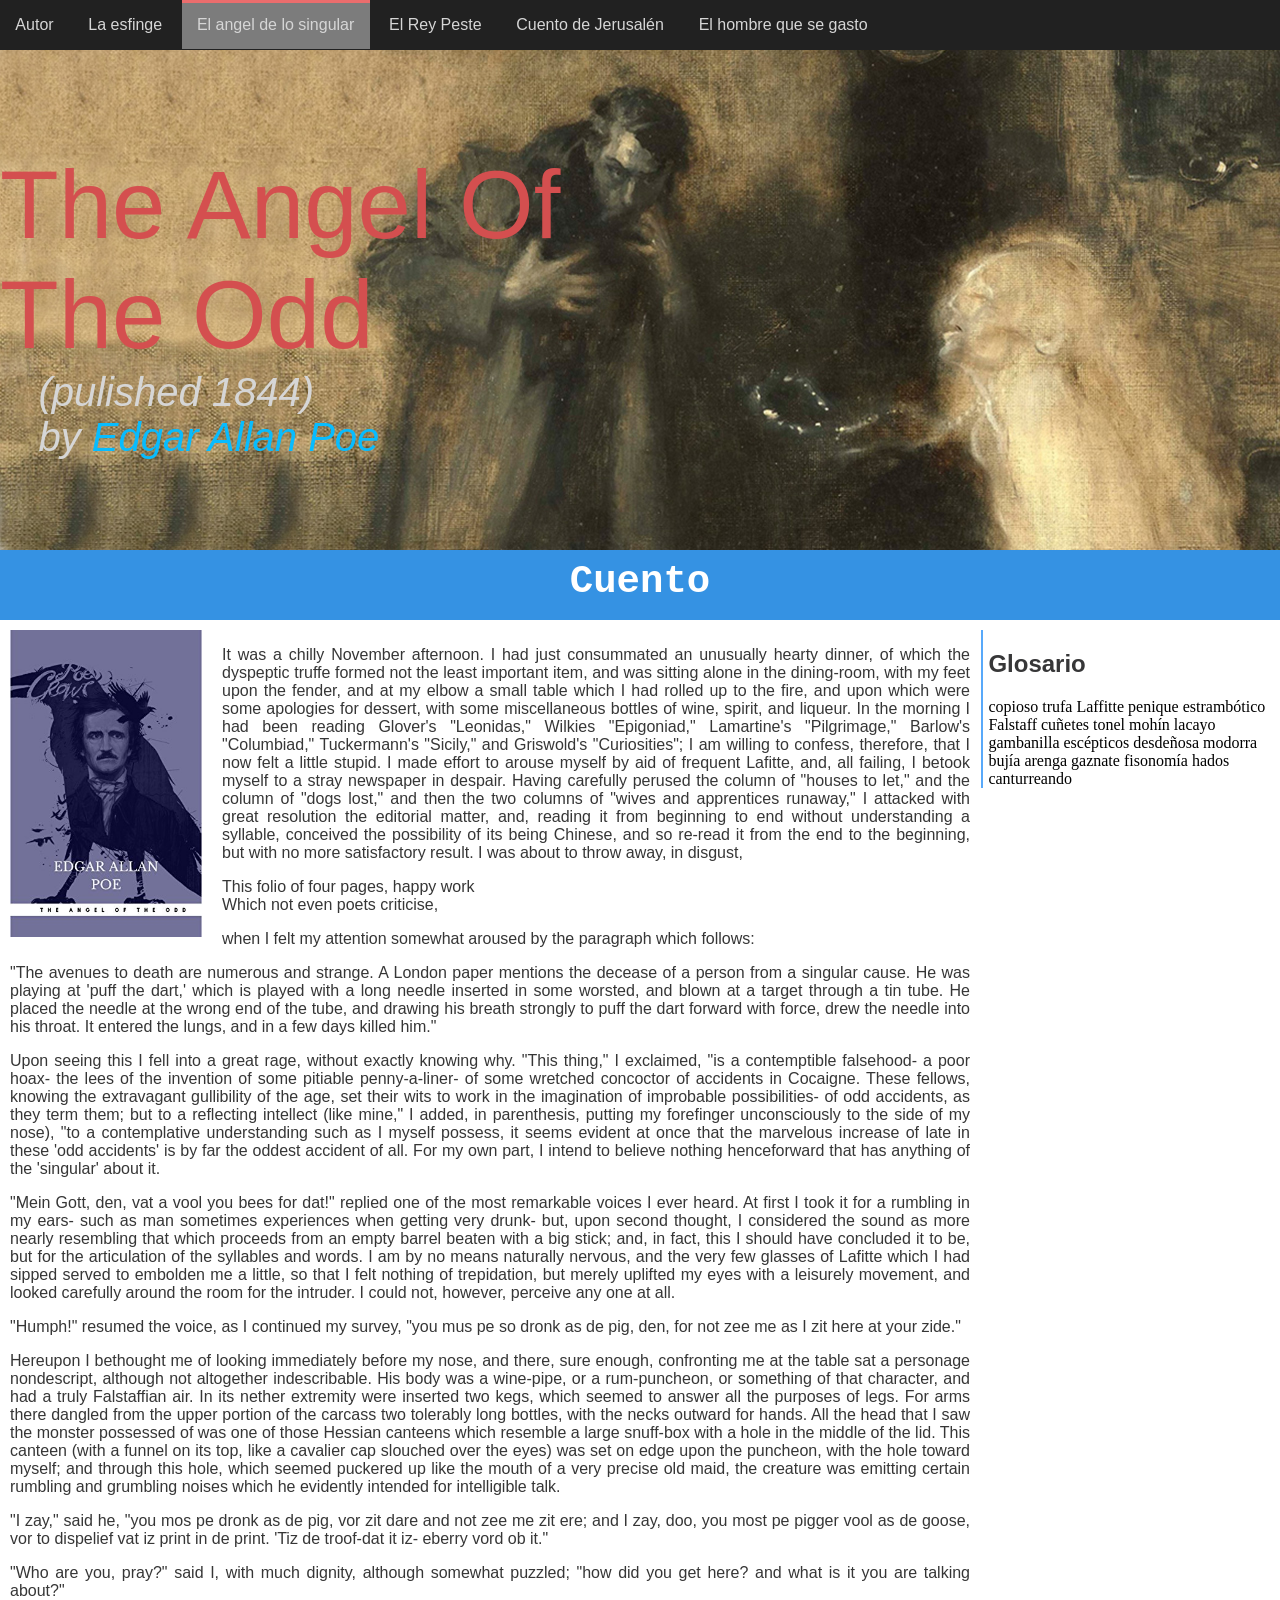
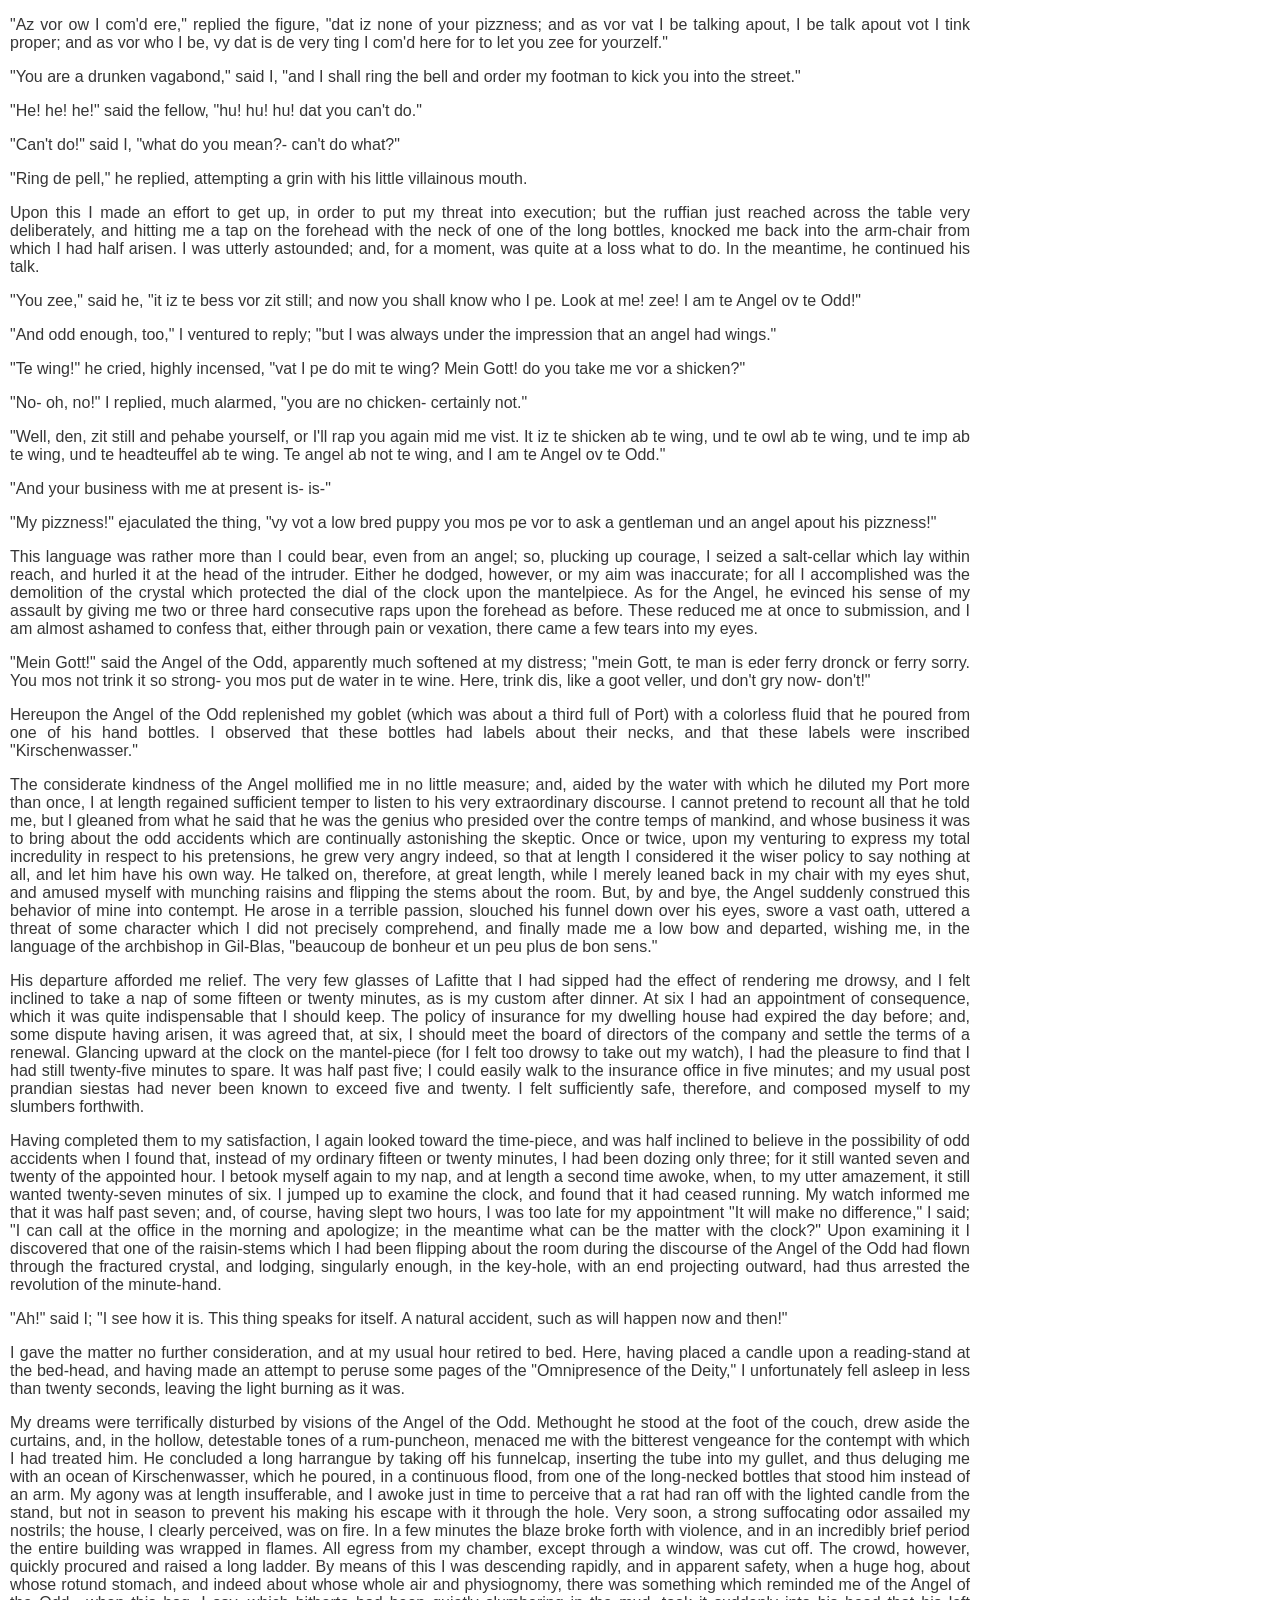
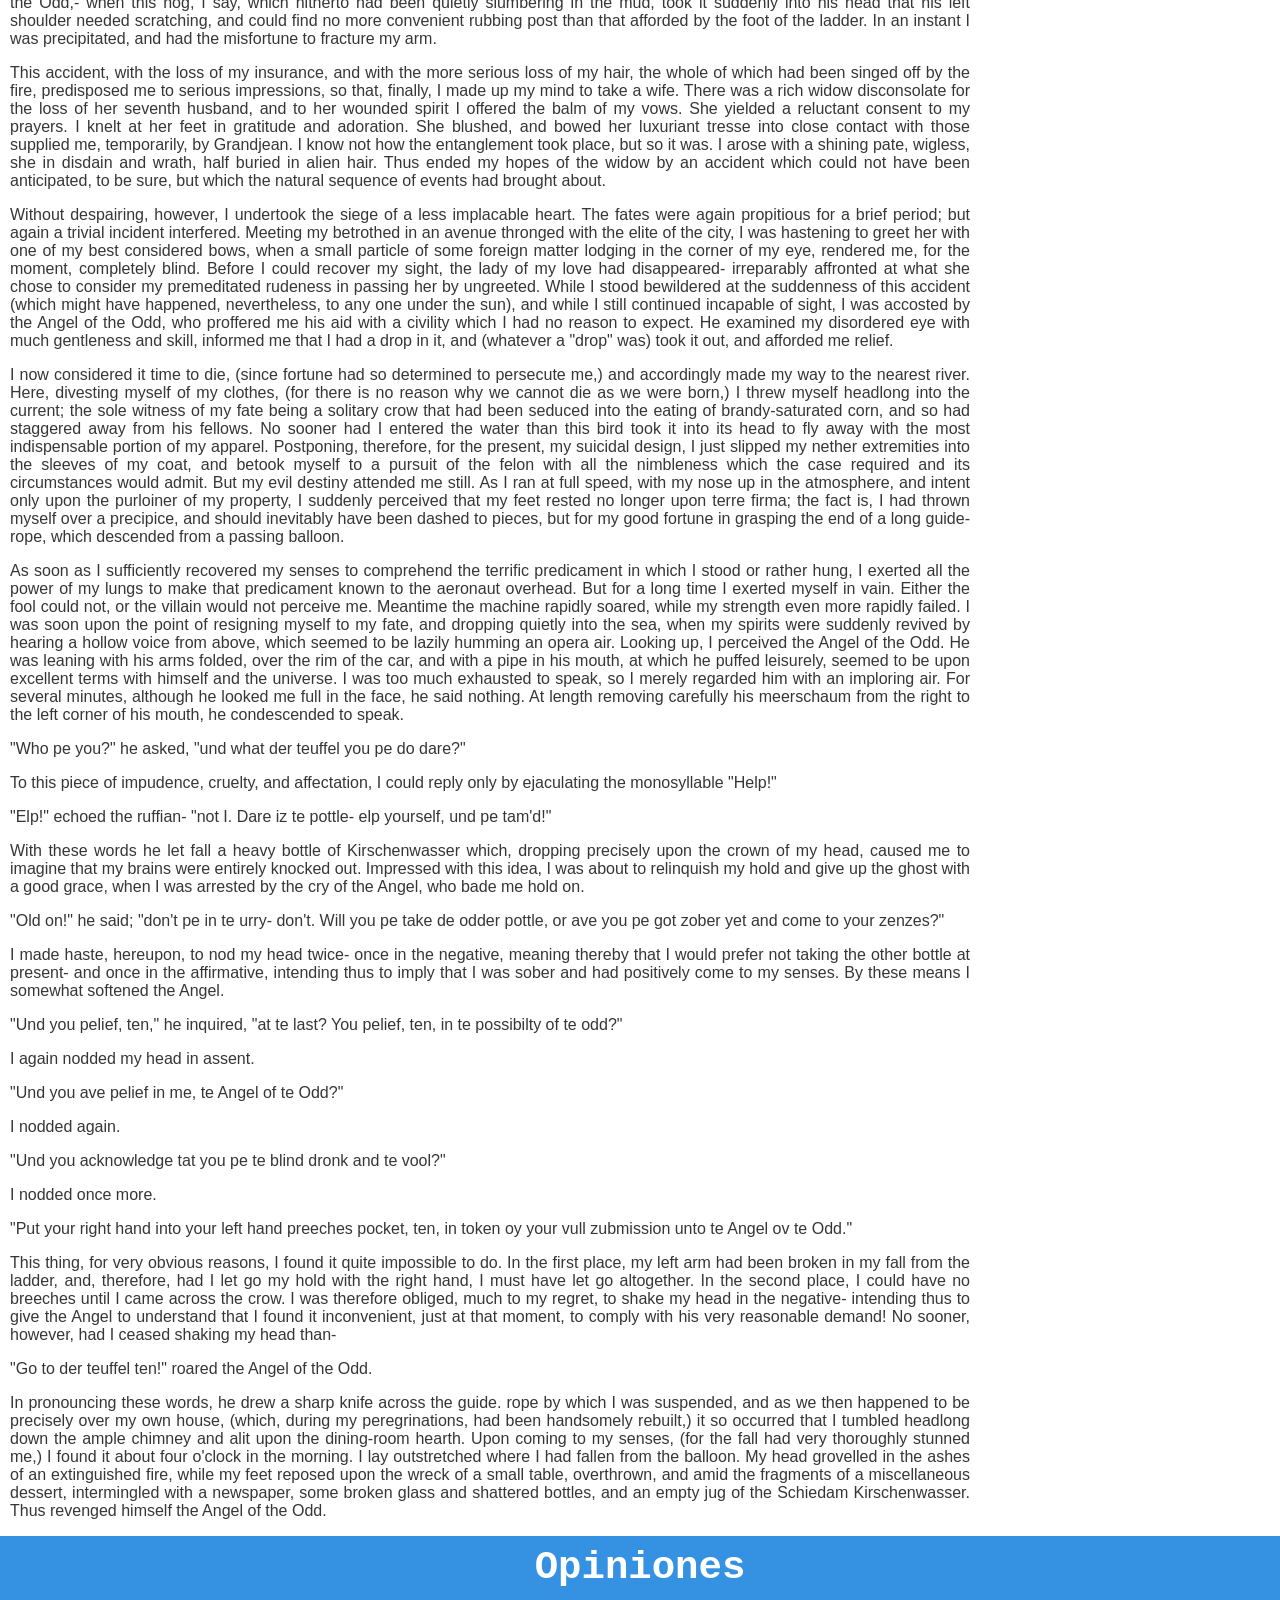
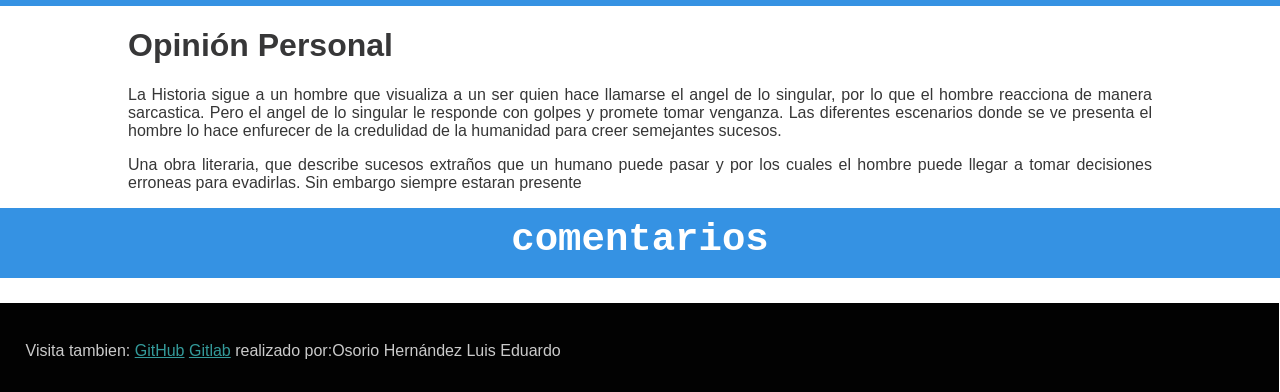
==== angel/index.html @ e615e78f "todo bien" ====
<!DOCTYPE html>
<html>
  <head>
    <!-- Cabecera del documento -->
     <meta charset="utf-8">
  <meta http-equiv="X-UA-Compatible" content="IE=edge">
    <title>Sobre el Autor</title>
      <link rel="stylesheet" href="../estilos/estilos.css">
      <link rel="stylesheet" href="../estilos/cuentos.css">
      <link rel="stylesheet" href="estilos.css">
  </head>
  <body>
      <nav>
          <a href="" >Autor</a>
          <a href="." >La esfinge</a>
          <a href="" id="selecto">El angel de lo singular</a>
          <a href="">El Rey Peste</a>
          <a href="">Cuento de Jerusalén</a>
          <a href="">El hombre que se gasto</a>
      </nav>
      <header>
      <p>The Angel Of <br>The Odd</p>
          <span>(pulished 1844)</span> <br>
          <span>by <a href="/"> Edgar Allan Poe</a></span>
      </header>
      <!--<nav>
          
      </nav>-->
      <h1 id="titulo">Cuento</h1>
      <div class="cuerpo">
      <div class="contenedor">
          <img src="../img/angel2.jpg">
          <p>
              It was a chilly November afternoon. I had just consummated an unusually hearty dinner, of which the dyspeptic truffe formed not the least important item, and was sitting alone in the dining-room, with my feet upon the fender, and at my elbow a small table which I had rolled up to the fire, and upon which were some apologies for dessert, with some miscellaneous bottles of wine, spirit, and liqueur. In the morning I had been reading Glover's "Leonidas," Wilkies "Epigoniad," Lamartine's "Pilgrimage," Barlow's "Columbiad," Tuckermann's "Sicily," and Griswold's "Curiosities"; I am willing to confess, therefore, that I now felt a little stupid. I made effort to arouse myself by aid of frequent Lafitte, and, all failing, I betook myself to a stray newspaper in despair. Having carefully perused the column of "houses to let," and the column of "dogs lost," and then the two columns of "wives and apprentices runaway," I attacked with great resolution the editorial matter, and, reading it from beginning to end without understanding a syllable, conceived the possibility of its being Chinese, and so re-read it from the end to the beginning, but with no more satisfactory result. I was about to throw away, in disgust,
          </p>
          <p>
              This folio of four pages, happy work<br>
              Which not even poets criticise,
          </p>
          <p>
              when I felt my attention somewhat aroused by the paragraph which follows:
          </p>
          <p>
              "The avenues to death are numerous and strange. A London paper mentions the decease of a person from a singular cause. He was playing at 'puff the dart,' which is played with a long needle inserted in some worsted, and blown at a target through a tin tube. He placed the needle at the wrong end of the tube, and drawing his breath strongly to puff the dart forward with force, drew the needle into his throat. It entered the lungs, and in a few days killed him."
          </p>
          <p>
              Upon seeing this I fell into a great rage, without exactly knowing why. "This thing," I exclaimed, "is a contemptible falsehood- a poor hoax- the lees of the invention of some pitiable penny-a-liner- of some wretched concoctor of accidents in Cocaigne. These fellows, knowing the extravagant gullibility of the age, set their wits to work in the imagination of improbable possibilities- of odd accidents, as they term them; but to a reflecting intellect (like mine," I added, in parenthesis, putting my forefinger unconsciously to the side of my nose), "to a contemplative understanding such as I myself possess, it seems evident at once that the marvelous increase of late in these 'odd accidents' is by far the oddest accident of all. For my own part, I intend to believe nothing henceforward that has anything of the 'singular' about it.
          </p>
          <p>
              "Mein Gott, den, vat a vool you bees for dat!" replied one of the most remarkable voices I ever heard. At first I took it for a rumbling in my ears- such as man sometimes experiences when getting very drunk- but, upon second thought, I considered the sound as more nearly resembling that which proceeds from an empty barrel beaten with a big stick; and, in fact, this I should have concluded it to be, but for the articulation of the syllables and words. I am by no means naturally nervous, and the very few glasses of Lafitte which I had sipped served to embolden me a little, so that I felt nothing of trepidation, but merely uplifted my eyes with a leisurely movement, and looked carefully around the room for the intruder. I could not, however, perceive any one at all.
          </p>
          <p>
              "Humph!" resumed the voice, as I continued my survey, "you mus pe so dronk as de pig, den, for not zee me as I zit here at your zide."
          </p>
          <p>
              Hereupon I bethought me of looking immediately before my nose, and there, sure enough, confronting me at the table sat a personage nondescript, although not altogether indescribable. His body was a wine-pipe, or a rum-puncheon, or something of that character, and had a truly Falstaffian air. In its nether extremity were inserted two kegs, which seemed to answer all the purposes of legs. For arms there dangled from the upper portion of the carcass two tolerably long bottles, with the necks outward for hands. All the head that I saw the monster possessed of was one of those Hessian canteens which resemble a large snuff-box with a hole in the middle of the lid. This canteen (with a funnel on its top, like a cavalier cap slouched over the eyes) was set on edge upon the puncheon, with the hole toward myself; and through this hole, which seemed puckered up like the mouth of a very precise old maid, the creature was emitting certain rumbling and grumbling noises which he evidently intended for intelligible talk.
          </p>
          <p>
              "I zay," said he, "you mos pe dronk as de pig, vor zit dare and not zee me zit ere; and I zay, doo, you most pe pigger vool as de goose, vor to dispelief vat iz print in de print. 'Tiz de troof-dat it iz- eberry vord ob it."
          </p>
          <p>
              "Who are you, pray?" said I, with much dignity, although somewhat puzzled; "how did you get here? and what is it you are talking about?"
          </p>
          <p>
              "Az vor ow I com'd ere," replied the figure, "dat iz none of your pizzness; and as vor vat I be talking apout, I be talk apout vot I tink proper; and as vor who I be, vy dat is de very ting I com'd here for to let you zee for yourzelf."
          </p>
          <p>
              "You are a drunken vagabond," said I, "and I shall ring the bell and order my footman to kick you into the street."
          </p>
          <p>
              "He! he! he!" said the fellow, "hu! hu! hu! dat you can't do."
          </p>
          <p>
              "Can't do!" said I, "what do you mean?- can't do what?"
          </p>
          <p>
              "Ring de pell," he replied, attempting a grin with his little villainous mouth.
          </p>
          <p>
              Upon this I made an effort to get up, in order to put my threat into execution; but the ruffian just reached across the table very deliberately, and hitting me a tap on the forehead with the neck of one of the long bottles, knocked me back into the arm-chair from which I had half arisen. I was utterly astounded; and, for a moment, was quite at a loss what to do. In the meantime, he continued his talk.
          </p>
          <p>
              "You zee," said he, "it iz te bess vor zit still; and now you shall know who I pe. Look at me! zee! I am te Angel ov te Odd!"
          </p>
          <p>
              "And odd enough, too," I ventured to reply; "but I was always under the impression that an angel had wings."
          </p>
          <p>
              "Te wing!" he cried, highly incensed, "vat I pe do mit te wing? Mein Gott! do you take me vor a shicken?"
          </p>
          <p>
              "No- oh, no!" I replied, much alarmed, "you are no chicken- certainly not."
          </p>
          <p>
              "Well, den, zit still and pehabe yourself, or I'll rap you again mid me vist. It iz te shicken ab te wing, und te owl ab te wing, und te imp ab te wing, und te headteuffel ab te wing. Te angel ab not te wing, and I am te Angel ov te Odd."
          </p>
          <p>
              "And your business with me at present is- is-"
          </p>
          <p>
              "My pizzness!" ejaculated the thing, "vy vot a low bred puppy you mos pe vor to ask a gentleman und an angel apout his pizzness!"
          </p>
          <p>
              This language was rather more than I could bear, even from an angel; so, plucking up courage, I seized a salt-cellar which lay within reach, and hurled it at the head of the intruder. Either he dodged, however, or my aim was inaccurate; for all I accomplished was the demolition of the crystal which protected the dial of the clock upon the mantelpiece. As for the Angel, he evinced his sense of my assault by giving me two or three hard consecutive raps upon the forehead as before. These reduced me at once to submission, and I am almost ashamed to confess that, either through pain or vexation, there came a few tears into my eyes.
          </p>
          <p>
              "Mein Gott!" said the Angel of the Odd, apparently much softened at my distress; "mein Gott, te man is eder ferry dronck or ferry sorry. You mos not trink it so strong- you mos put de water in te wine. Here, trink dis, like a goot veller, und don't gry now- don't!"
          </p>
          <p>
              Hereupon the Angel of the Odd replenished my goblet (which was about a third full of Port) with a colorless fluid that he poured from one of his hand bottles. I observed that these bottles had labels about their necks, and that these labels were inscribed "Kirschenwasser."
          </p>
          <p>
              The considerate kindness of the Angel mollified me in no little measure; and, aided by the water with which he diluted my Port more than once, I at length regained sufficient temper to listen to his very extraordinary discourse. I cannot pretend to recount all that he told me, but I gleaned from what he said that he was the genius who presided over the contre temps of mankind, and whose business it was to bring about the odd accidents which are continually astonishing the skeptic. Once or twice, upon my venturing to express my total incredulity in respect to his pretensions, he grew very angry indeed, so that at length I considered it the wiser policy to say nothing at all, and let him have his own way. He talked on, therefore, at great length, while I merely leaned back in my chair with my eyes shut, and amused myself with munching raisins and flipping the stems about the room. But, by and bye, the Angel suddenly construed this behavior of mine into contempt. He arose in a terrible passion, slouched his funnel down over his eyes, swore a vast oath, uttered a threat of some character which I did not precisely comprehend, and finally made me a low bow and departed, wishing me, in the language of the archbishop in Gil-Blas, "beaucoup de bonheur et un peu plus de bon sens."
          </p>
          <p>
              His departure afforded me relief. The very few glasses of Lafitte that I had sipped had the effect of rendering me drowsy, and I felt inclined to take a nap of some fifteen or twenty minutes, as is my custom after dinner. At six I had an appointment of consequence, which it was quite indispensable that I should keep. The policy of insurance for my dwelling house had expired the day before; and, some dispute having arisen, it was agreed that, at six, I should meet the board of directors of the company and settle the terms of a renewal. Glancing upward at the clock on the mantel-piece (for I felt too drowsy to take out my watch), I had the pleasure to find that I had still twenty-five minutes to spare. It was half past five; I could easily walk to the insurance office in five minutes; and my usual post prandian siestas had never been known to exceed five and twenty. I felt sufficiently safe, therefore, and composed myself to my slumbers forthwith.
          </p>
          <p>
              Having completed them to my satisfaction, I again looked toward the time-piece, and was half inclined to believe in the possibility of odd accidents when I found that, instead of my ordinary fifteen or twenty minutes, I had been dozing only three; for it still wanted seven and twenty of the appointed hour. I betook myself again to my nap, and at length a second time awoke, when, to my utter amazement, it still wanted twenty-seven minutes of six. I jumped up to examine the clock, and found that it had ceased running. My watch informed me that it was half past seven; and, of course, having slept two hours, I was too late for my appointment "It will make no difference," I said; "I can call at the office in the morning and apologize; in the meantime what can be the matter with the clock?" Upon examining it I discovered that one of the raisin-stems which I had been flipping about the room during the discourse of the Angel of the Odd had flown through the fractured crystal, and lodging, singularly enough, in the key-hole, with an end projecting outward, had thus arrested the revolution of the minute-hand.
          </p>
          <p>
              "Ah!" said I; "I see how it is. This thing speaks for itself. A natural accident, such as will happen now and then!"
          </p>
          <p>
              I gave the matter no further consideration, and at my usual hour retired to bed. Here, having placed a candle upon a reading-stand at the bed-head, and having made an attempt to peruse some pages of the "Omnipresence of the Deity," I unfortunately fell asleep in less than twenty seconds, leaving the light burning as it was.
          </p>
          <p>
              My dreams were terrifically disturbed by visions of the Angel of the Odd. Methought he stood at the foot of the couch, drew aside the curtains, and, in the hollow, detestable tones of a rum-puncheon, menaced me with the bitterest vengeance for the contempt with which I had treated him. He concluded a long harrangue by taking off his funnelcap, inserting the tube into my gullet, and thus deluging me with an ocean of Kirschenwasser, which he poured, in a continuous flood, from one of the long-necked bottles that stood him instead of an arm. My agony was at length insufferable, and I awoke just in time to perceive that a rat had ran off with the lighted candle from the stand, but not in season to prevent his making his escape with it through the hole. Very soon, a strong suffocating odor assailed my nostrils; the house, I clearly perceived, was on fire. In a few minutes the blaze broke forth with violence, and in an incredibly brief period the entire building was wrapped in flames. All egress from my chamber, except through a window, was cut off. The crowd, however, quickly procured and raised a long ladder. By means of this I was descending rapidly, and in apparent safety, when a huge hog, about whose rotund stomach, and indeed about whose whole air and physiognomy, there was something which reminded me of the Angel of the Odd,- when this hog, I say, which hitherto had been quietly slumbering in the mud, took it suddenly into his head that his left shoulder needed scratching, and could find no more convenient rubbing post than that afforded by the foot of the ladder. In an instant I was precipitated, and had the misfortune to fracture my arm.
          </p>
          <p>
              This accident, with the loss of my insurance, and with the more serious loss of my hair, the whole of which had been singed off by the fire, predisposed me to serious impressions, so that, finally, I made up my mind to take a wife. There was a rich widow disconsolate for the loss of her seventh husband, and to her wounded spirit I offered the balm of my vows. She yielded a reluctant consent to my prayers. I knelt at her feet in gratitude and adoration. She blushed, and bowed her luxuriant tresse into close contact with those supplied me, temporarily, by Grandjean. I know not how the entanglement took place, but so it was. I arose with a shining pate, wigless, she in disdain and wrath, half buried in alien hair. Thus ended my hopes of the widow by an accident which could not have been anticipated, to be sure, but which the natural sequence of events had brought about.
          </p>
          <p>
              Without despairing, however, I undertook the siege of a less implacable heart. The fates were again propitious for a brief period; but again a trivial incident interfered. Meeting my betrothed in an avenue thronged with the elite of the city, I was hastening to greet her with one of my best considered bows, when a small particle of some foreign matter lodging in the corner of my eye, rendered me, for the moment, completely blind. Before I could recover my sight, the lady of my love had disappeared- irreparably affronted at what she chose to consider my premeditated rudeness in passing her by ungreeted. While I stood bewildered at the suddenness of this accident (which might have happened, nevertheless, to any one under the sun), and while I still continued incapable of sight, I was accosted by the Angel of the Odd, who proffered me his aid with a civility which I had no reason to expect. He examined my disordered eye with much gentleness and skill, informed me that I had a drop in it, and (whatever a "drop" was) took it out, and afforded me relief.
          </p>
          <p>
              I now considered it time to die, (since fortune had so determined to persecute me,) and accordingly made my way to the nearest river. Here, divesting myself of my clothes, (for there is no reason why we cannot die as we were born,) I threw myself headlong into the current; the sole witness of my fate being a solitary crow that had been seduced into the eating of brandy-saturated corn, and so had staggered away from his fellows. No sooner had I entered the water than this bird took it into its head to fly away with the most indispensable portion of my apparel. Postponing, therefore, for the present, my suicidal design, I just slipped my nether extremities into the sleeves of my coat, and betook myself to a pursuit of the felon with all the nimbleness which the case required and its circumstances would admit. But my evil destiny attended me still. As I ran at full speed, with my nose up in the atmosphere, and intent only upon the purloiner of my property, I suddenly perceived that my feet rested no longer upon terre firma; the fact is, I had thrown myself over a precipice, and should inevitably have been dashed to pieces, but for my good fortune in grasping the end of a long guide-rope, which descended from a passing balloon.
          </p>
          <p>
              As soon as I sufficiently recovered my senses to comprehend the terrific predicament in which I stood or rather hung, I exerted all the power of my lungs to make that predicament known to the aeronaut overhead. But for a long time I exerted myself in vain. Either the fool could not, or the villain would not perceive me. Meantime the machine rapidly soared, while my strength even more rapidly failed. I was soon upon the point of resigning myself to my fate, and dropping quietly into the sea, when my spirits were suddenly revived by hearing a hollow voice from above, which seemed to be lazily humming an opera air. Looking up, I perceived the Angel of the Odd. He was leaning with his arms folded, over the rim of the car, and with a pipe in his mouth, at which he puffed leisurely, seemed to be upon excellent terms with himself and the universe. I was too much exhausted to speak, so I merely regarded him with an imploring air. For several minutes, although he looked me full in the face, he said nothing. At length removing carefully his meerschaum from the right to the left corner of his mouth, he condescended to speak.
          </p>
          <p>
              "Who pe you?" he asked, "und what der teuffel you pe do dare?"
          </p>
          <p>
              To this piece of impudence, cruelty, and affectation, I could reply only by ejaculating the monosyllable "Help!"
          </p>
          <p>
              "Elp!" echoed the ruffian- "not I. Dare iz te pottle- elp yourself, und pe tam'd!"
          </p>
          <p>
              With these words he let fall a heavy bottle of Kirschenwasser which, dropping precisely upon the crown of my head, caused me to imagine that my brains were entirely knocked out. Impressed with this idea, I was about to relinquish my hold and give up the ghost with a good grace, when I was arrested by the cry of the Angel, who bade me hold on.
          </p>
          <p>
              "Old on!" he said; "don't pe in te urry- don't. Will you pe take de odder pottle, or ave you pe got zober yet and come to your zenzes?"
          </p>
          <p>
              I made haste, hereupon, to nod my head twice- once in the negative, meaning thereby that I would prefer not taking the other bottle at present- and once in the affirmative, intending thus to imply that I was sober and had positively come to my senses. By these means I somewhat softened the Angel.
          </p>
          <p>
              "Und you pelief, ten," he inquired, "at te last? You pelief, ten, in te possibilty of te odd?"
          </p>
          <p>I again nodded my head in assent.</p>
          <p>"Und you ave pelief in me, te Angel of te Odd?"</p>
          <p>I nodded again.</p>
          <p>
              "Und you acknowledge tat you pe te blind dronk and te vool?"
          </p>
          <p>I nodded once more.</p>
          <p>"Put your right hand into your left hand preeches pocket, ten, in token oy your vull zubmission unto te Angel ov te Odd."</p>
          <p>
              This thing, for very obvious reasons, I found it quite impossible to do. In the first place, my left arm had been broken in my fall from the ladder, and, therefore, had I let go my hold with the right hand, I must have let go altogether. In the second place, I could have no breeches until I came across the crow. I was therefore obliged, much to my regret, to shake my head in the negative- intending thus to give the Angel to understand that I found it inconvenient, just at that moment, to comply with his very reasonable demand! No sooner, however, had I ceased shaking my head than-
          </p>
          <p>
            "Go to der teuffel ten!" roared the Angel of the Odd.
          </p>
          <p>
              In pronouncing these words, he drew a sharp knife across the guide. rope by which I was suspended, and as we then happened to be precisely over my own house, (which, during my peregrinations, had been handsomely rebuilt,) it so occurred that I tumbled headlong down the ample chimney and alit upon the dining-room hearth. Upon coming to my senses, (for the fall had very thoroughly stunned me,) I found it about four o'clock in the morning. I lay outstretched where I had fallen from the balloon. My head grovelled in the ashes of an extinguished fire, while my feet reposed upon the wreck of a small table, overthrown, and amid the fragments of a miscellaneous dessert, intermingled with a newspaper, some broken glass and shattered bottles, and an empty jug of the Schiedam Kirschenwasser. Thus revenged himself the Angel of the Odd.
          </p>
      </div>
      <article> 
          <h1>Glosario</h1>
          copioso
          trufa 
          Laffitte
           penique
          estrambótico 
          Falstaff
          cuñetes 
          tonel
          mohín 
          lacayo
          gambanilla
          escépticos
          desdeñosa
          modorra
          bujía
          arenga
          gaznate
          fisonomía
          hados
          canturreando 
 
      </article>      
      </div>
      <h1 id="titulo">Opiniones</h1>
      <div class="opiniones">
        <h1>Opinión Personal</h1>
        <p>La Historia sigue a un hombre que visualiza a un ser quien hace llamarse el angel de lo singular, por lo que el hombre reacciona de manera sarcastica. Pero el angel de lo singular le responde con golpes y promete tomar venganza. Las diferentes escenarios donde se ve presenta el hombre lo hace enfurecer de la credulidad de la humanidad para creer semejantes sucesos. </p>
          <p>Una obra literaria, que describe sucesos extraños que un humano puede pasar y por los cuales el hombre puede llegar a tomar decisiones erroneas para evadirlas. Sin embargo siempre estaran presente</p>
      </div>
      
      <h1 id="titulo">comentarios</h1>
      <div id="disqus_thread"></div>

      
  <!--<div class="cuento uno">
          <div class="nombre">
              <p> La Esfinge</p>
          </div>
          <div class="informacion">
              <img src="esfinge.jpg">
          <p>presentacion ikskks kjsjkd kjskdjk</p>
          </div>
          <div class="direccion">
              <a href="#"> ver más</a>
          </div>
          
      </div>
       <div class="cuento">
          <div class="nombre">
              <p>El angel de lo singular</p>
          </div>
          <div class="informacion">
              <img src="esfinge.jpg">
          <p>presentacion ikskks kjsjkd kjskdjk</p>
          </div>
          <div class="direccion">
              <a href="google.com.mx"> ver más</a>
          </div>
          
      </div>
       <div class="cuento">
          <div class="nombre">
              <p> La Esfinge</p>
          </div>
          <div class="informacion">
              <img src="esfinge.jpg">
          <p>presentacion ikskks kjsjkd kjskdjk</p>
          </div>
          <div class="direccion">
              <a href="#"> ver más</a>
          </div>
          
      </div>
      <div class="cuento">
          <div class="nombre">
              <p> La Esfinge</p>
          </div>
          <div class="informacion">
              <img src="esfinge.jpg">
          <p>presentacion ikskks kjsjkd kjskdjk</p>
          </div>
          <div class="direccion">
              <a href="#"> ver más</a>
          </div>
          
      </div>
      <div class="cuento">
          <div class="nombre">
              <p> La Esfinge</p>
          </div>
          <div class="informacion">
              <img src="esfinge.jpg">
          <p>presentacion ikskks kjsjkd kjskdjk</p>
          </div>
          <div class="direccion">
              <a href="#"> ver más</a>
          </div>
          
      </div>
      
      <div class="autor">
          <p>Sobre el Autor</p>
      </div>
-->
      <footer>
       <p>Visita tambien: <a href="#">GitHub</a> <a href="#">Gitlab</a>     realizado por:Osorio Hernández Luis Eduardo</p>
      </footer>
      <script>

/**
*  RECOMMENDED CONFIGURATION VARIABLES: EDIT AND UNCOMMENT THE SECTION BELOW TO INSERT DYNAMIC VALUES FROM YOUR PLATFORM OR CMS.
*  LEARN WHY DEFINING THESE VARIABLES IS IMPORTANT: https://disqus.com/admin/universalcode/#configuration-variables*/
/*
var disqus_config = function () {
this.page.url = PAGE_URL;  // Replace PAGE_URL with your page's canonical URL variable
this.page.identifier = PAGE_IDENTIFIER; // Replace PAGE_IDENTIFIER with your page's unique identifier variable
};
*/
(function() { // DON'T EDIT BELOW THIS LINE
var d = document, s = d.createElement('script');
s.src = 'https://osoriohernandezluiseduardo-github-io.disqus.com/embed.js';
s.setAttribute('data-timestamp', +new Date());
(d.head || d.body).appendChild(s);
})();
</script>
<noscript>Please enable JavaScript to view the <a href="https://disqus.com/?ref_noscript">comments powered by Disqus.</a></noscript>
 </body>
</html>
---- estilos/estilos.css ----
body{
    margin: 0 0 0 0;
}
nav{
    background-color:#212121;
    width: 100%;
    height: 50px;
    top: 0;
    position:fixed;
    
}
nav>a{
    text-decoration: none;
    color: #d6d6d6;
    font-family: sans-serif;
    font-size: 12pt;
    height: 69%;
    padding-right: 1.2%;
    padding-left: 1.2%;
    padding-top: 1.2%;
    display: inline-block;
    
    margin-left: 0;
    margin-right: 0;

}
nav>a:hover{
  transition:all .1s ease;
    padding-top: 1%;
    height: 67%;
    border-top:3px solid #eb6d6d;
    background-color:#7c7c7c;
}
#selecto{
     padding-top: 1%;
    height: 67%;
    border-top:3px solid #eb6d6d;
    background-color: #7c7c7c;
}
/*a{
    text-decoration: none;
    color: #463c3c;
    font-family:sans-serif;
    font-size: 16pt;
    background-color: #e6e4e4;
    display: inline-block;
    width: 17%;
    height: 30px;
}*/
.contenedor>img{
    width: 20%;
   margin-left: 35%;
   overflow: auto;
    display: block;
}
.contenedor>em{ 
    margin-left: 37%;
}
header{
    width: 100%;
    height: 300px;
    background-color: #0a0f0d;
    background-image: url( ../img/bac5.jpg);
    background-attachment: fixed;
    padding-top: 200px;
    margin-top:50px;
}
header>p{
    color: #d44f4f;
    margin: 0 0 0 0;
    font-size: 3em;
    font-family: sans-serif; 
}
header>span>a{
    color: #07bcff;
    text-decoration: none;
}
header>span>a:hover{
    text-decoration: underline;
}
#titulo{
    text-align: center;
    font-family: monospace;
    font-size: 3em;
    margin: 0 0 10px 0;
    color: #96938d;
    background-color: #3592e3;
    color: white;
    height: 60px;
    padding-top: 10px;
}
header>span{
    color: #fffefe;
    font-size: 30pt;
    font-family:sans-serif;
    font-style: italic;
}
.cuento{
    background-color: #eae6e6;
    width: 19.4%;
    height: 280px;
    display:inline-block;
    
}
.informacion>p{
    display: inline-block;
    margin: 0 0 0 0;
    width: 65%;
    text-align: center;
    margin: 30px 5px 0 5px;
    font-family:sans-serif;
    font-size: 18px;
    color: #554e50;
}

.nombre>p{
    margin: 0 0 0 0;
    text-align: center;
    font-family: sans-serif;
    color: #e57373;
    font-size: 15pt;
    font-weight: helvetica;
    padding-top: 10px;
}
.informacion>img{
    width: 30%;
    float: left;
    display: inline-block;
}
.nombre{
    width: 100%;
    height: 15%;
    background-color: rgba(0, 0, 0, 0.76);   
}
/*.direccion{
    width: 100%;
    height: 20%;
    margin-top: 40px;
    display: inline-block;
    text-align: center;
}
.direccion > a{
   display: inline-block;
    margin: 20px 0 0 px;
    text-decoration: none;
    background-color: #2583e0;
    color: white;
    padding: 10px 20px;
    font-family: sans-serif;
}*/

.autor{
    margin-top: 40px;
    width: 100%;
    height: 500px;
    background-image: url(bac2.jpg);
    background-attachment: fixed;
}
.autor>p{
    margin: 0 0 0 0;
    padding-top: 30px;
    text-align: center;
    font-family: sans-serif;
    font-size: 30pt;
    font-weight:inherit;
    background-color: rgba(24, 25, 26, 0.76);
    color: white;
}
footer{
    width: 97.9%;
    height: 50px;
    background-color: #020202;
    margin-top: 60px;
    padding-top: 3%;
    margin-top: 2%;
    padding-left: 2%;
}
footer>p{
    margin: 0 0 0 0;
    color: #cbcbcb;

    
}
footer>p>a{
    color: #349a9a;
}

.cuerpo{
    overflow: auto;
}
p{
    text-align: justify;
    font-family: helvetica;
    font-size: 12pt;
    color: #363636;
}
article{
    float: left;
    width: 15%;
    height: 700px;
}
ul{
    padding-left: 15px;
}
li{
  list-style: none;
  font-family: helvetica;
  font-size: 12pt;
    margin-top: 5px;
}
li>a{
    text-decoration: none;
}
.contenedor{    
    width: 80%;
    padding-left: 2%;
    padding-right: 2%;
    float: right;
}
h1,h2,h3{
    font-family: helvetica;
    color: #373738;
}
blockquote{
    font-style: italic;
    font-family: helvetica;
    text-align: right;
}
---- estilos/cuentos.css ----
header{
    background-image: url(../img/esfinge.jpg);
    background-attachment: fixed;
}
header>p{
    font-size: 6em;
}
header>span{
    margin-left: 3%;
    color: #d6d6d6;
}

article{
    float: right;
    width: 22%;
    border-left: 2px solid #58a9fa;
    padding:0 10px 0 5px;
    height: auto;
}
.contenedor{
    float: left;
    width: 75%;
    padding:0 10px 0 10px;
    padding-right: 0;
}
#primer::first-letter {
    font-size: 40pt;
}
.contenedor>img{
    margin-left: 0;
    float: left;
    margin-right: 20px;
}
.opiniones{
    width: 80%;
    height: auto;
    padding: 0 10% 0 10%;
}
---- angel/estilos.css ----
header{
    padding-top: 100px;
    height: 400px;
    background-image: url(../img/angel.jpg);
}
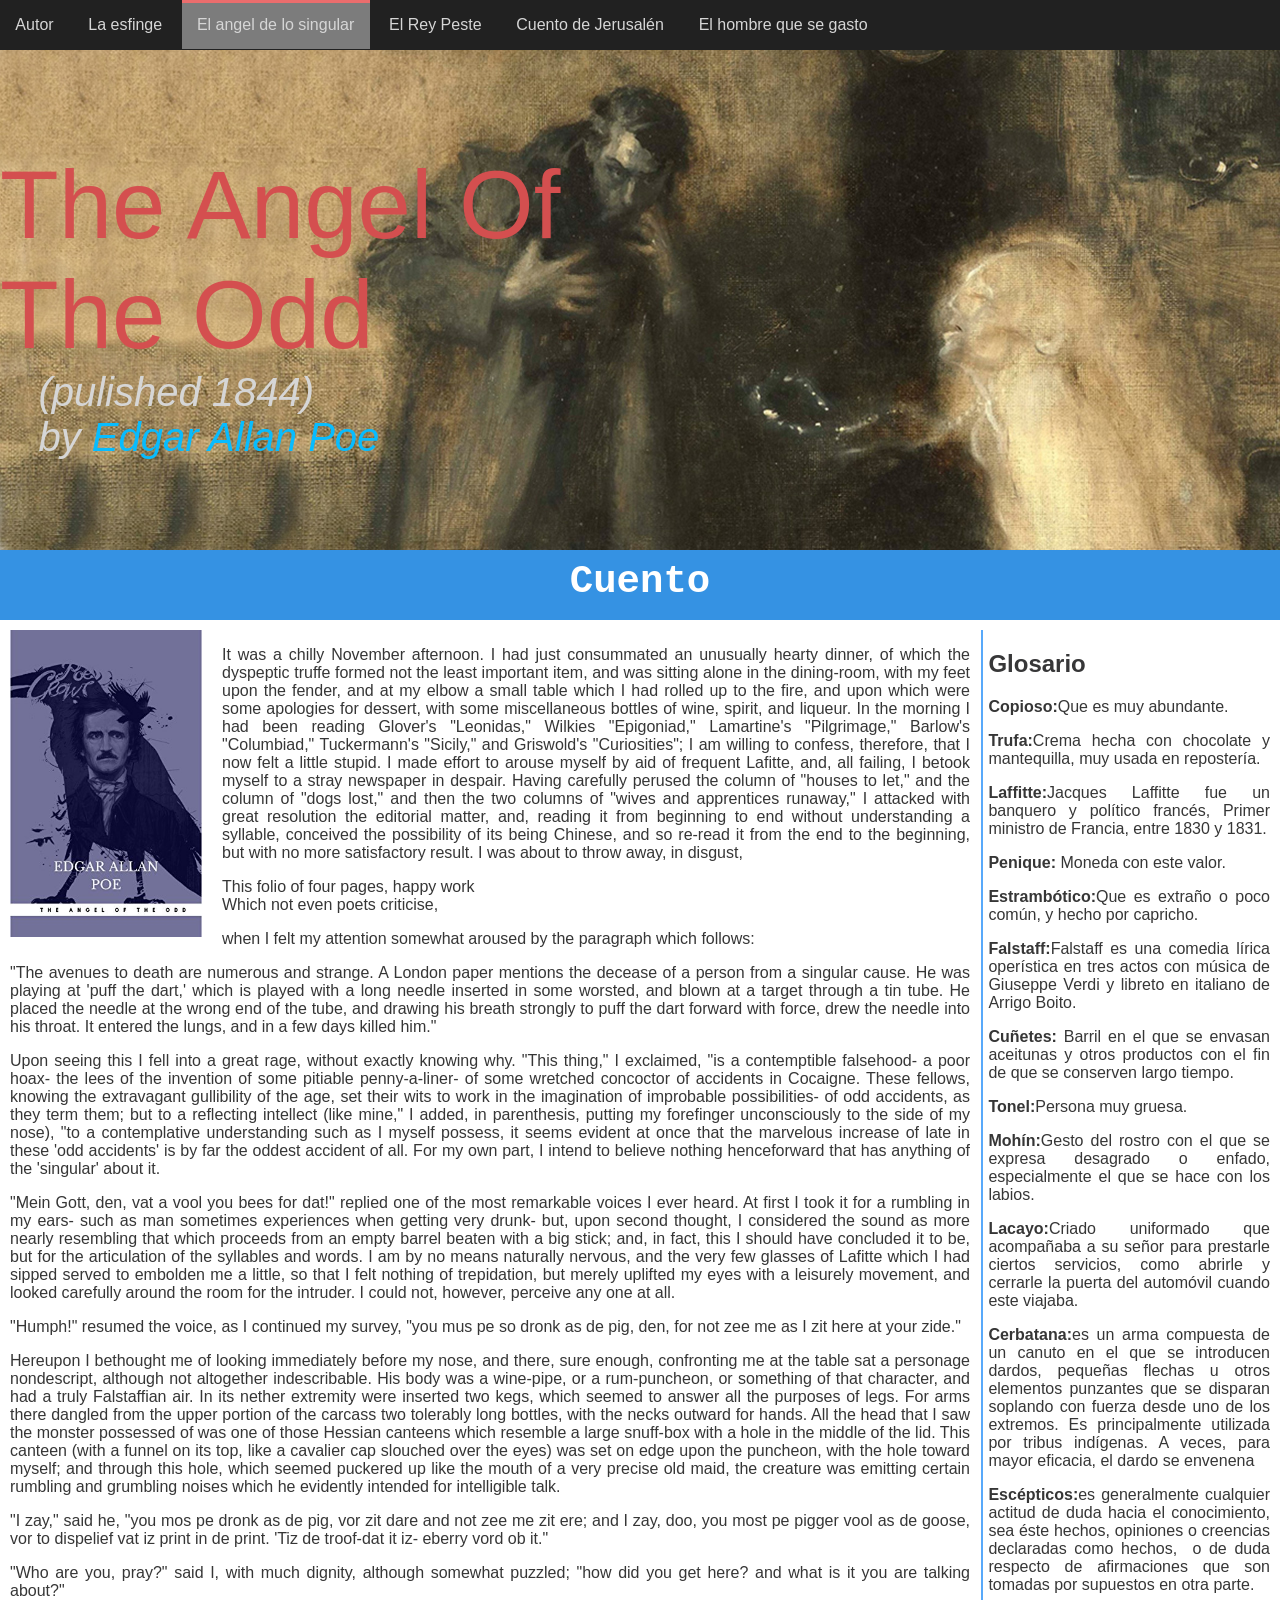
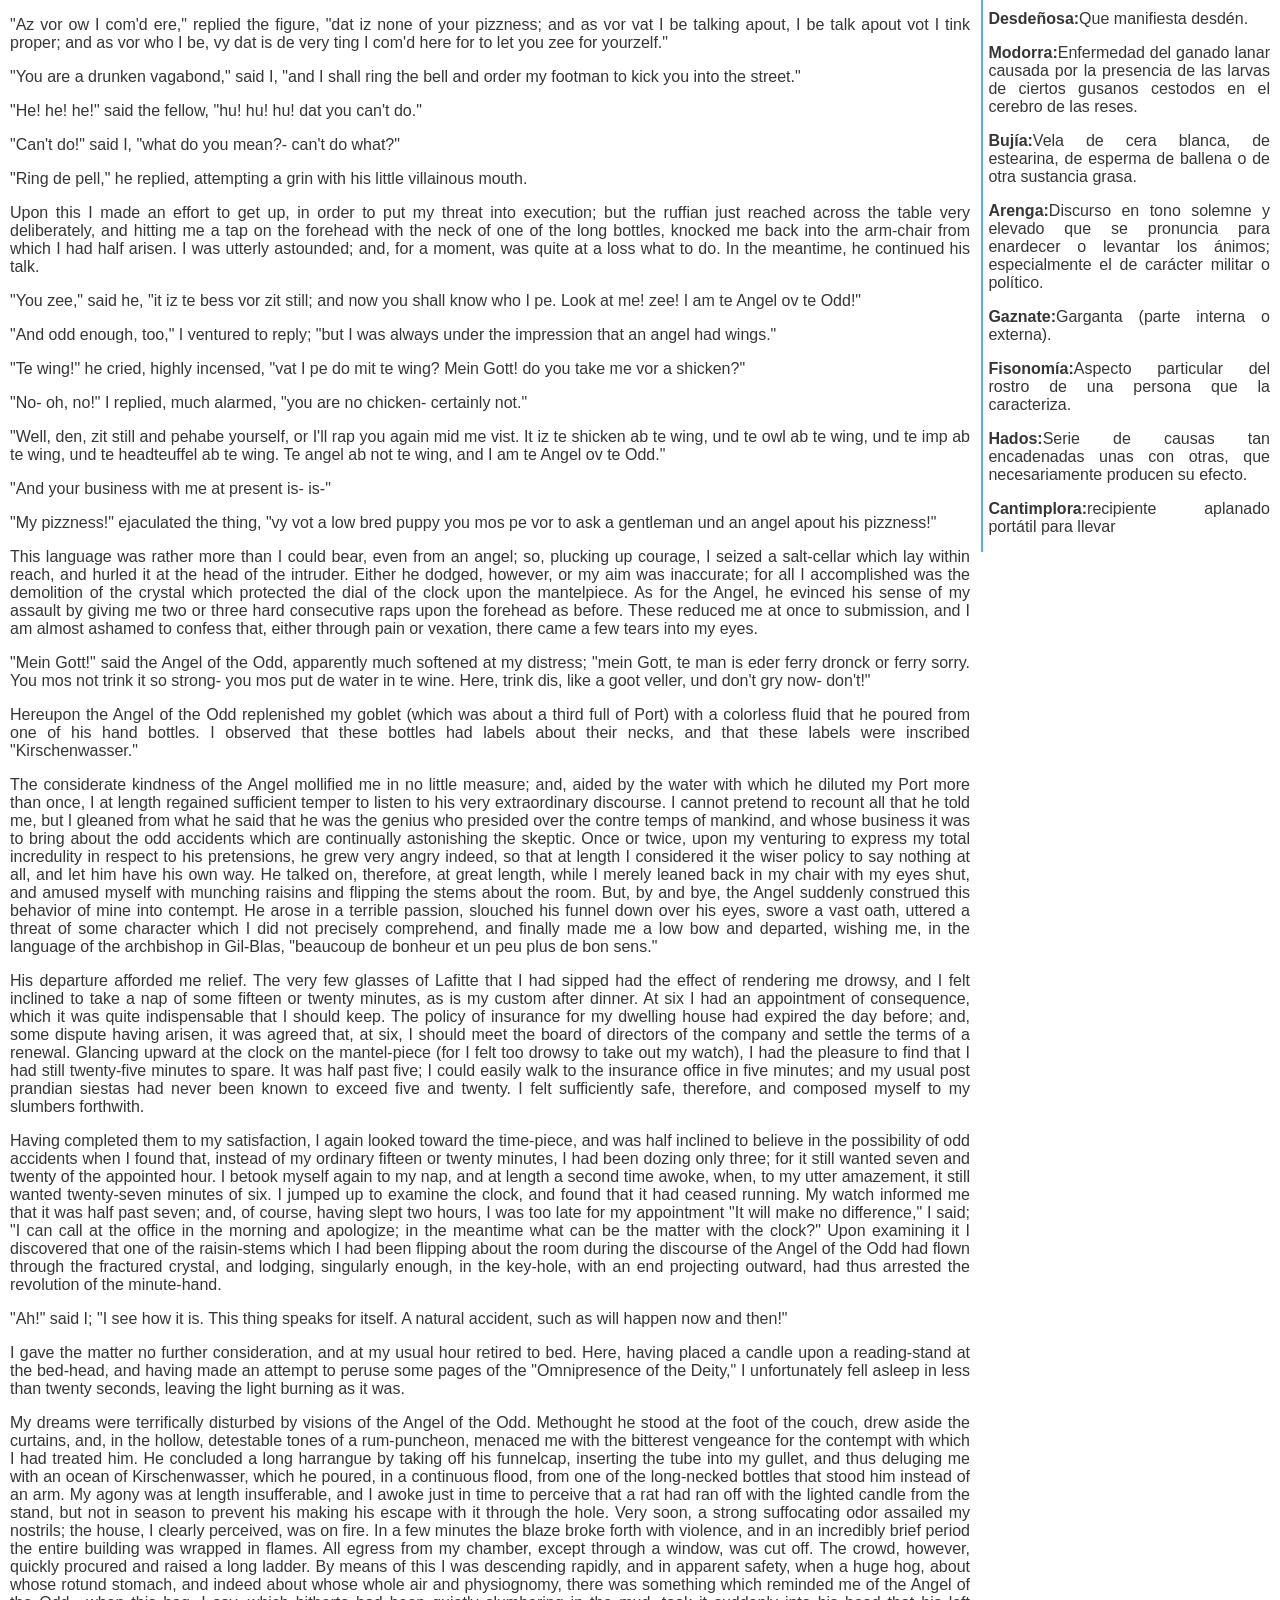
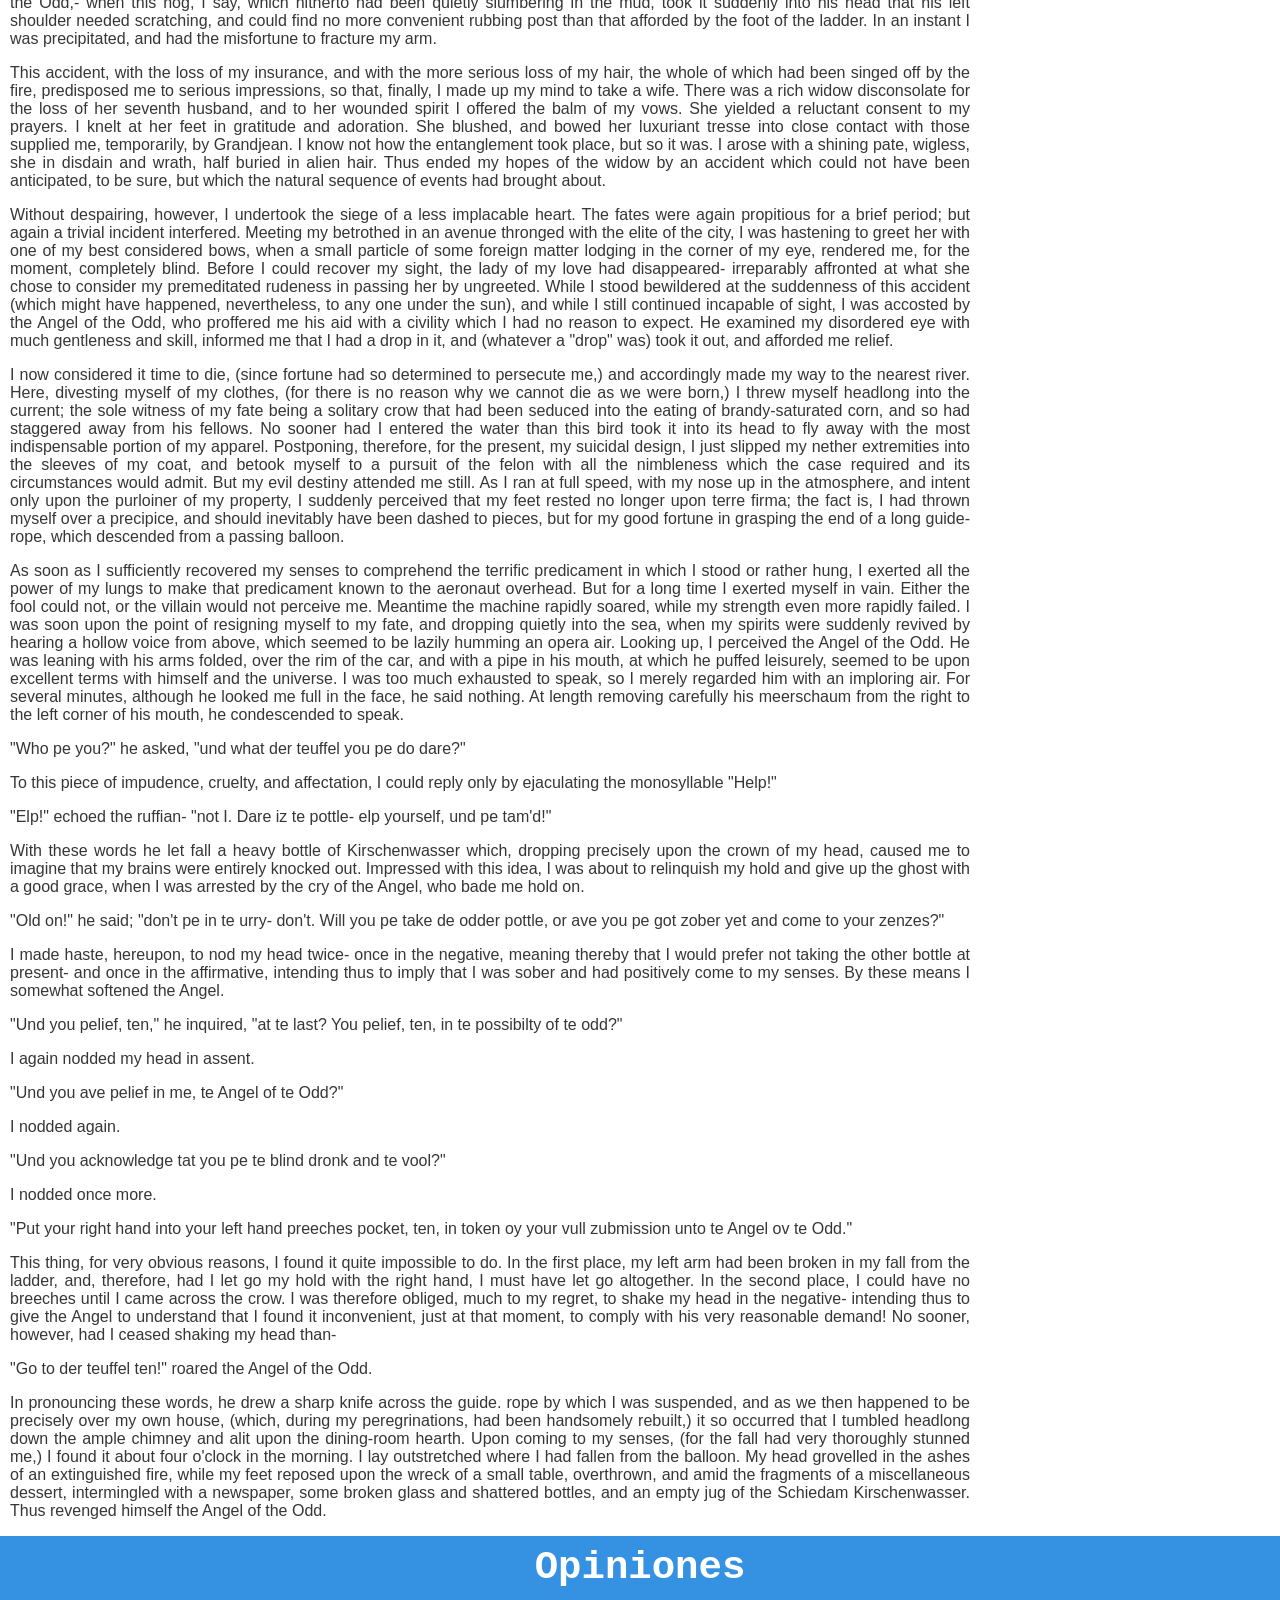
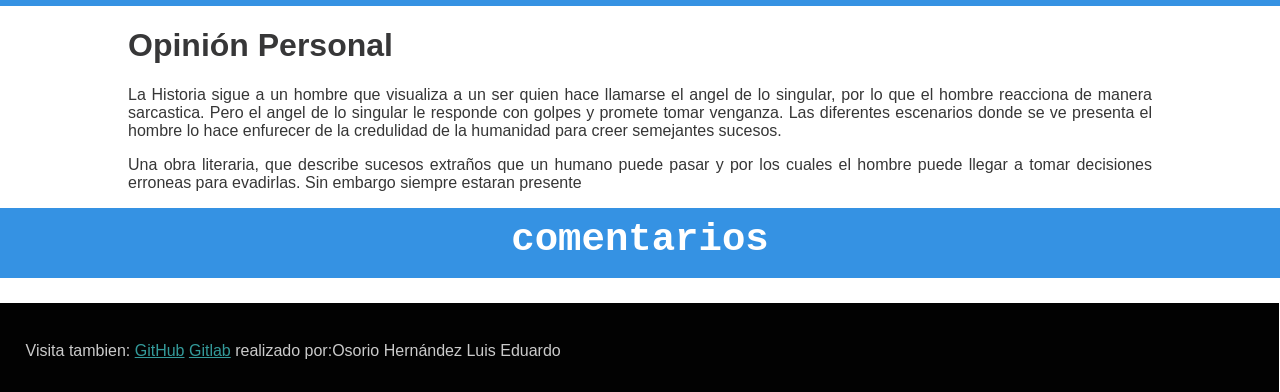
==== commit 2844129d: "disqus chido-todo" ====
--- a/angel/index.html
+++ b/angel/index.html
@@ -4,19 +4,19 @@
     <!-- Cabecera del documento -->
      <meta charset="utf-8">
   <meta http-equiv="X-UA-Compatible" content="IE=edge">
-    <title>Sobre el Autor</title>
+    <title>Angel</title>
       <link rel="stylesheet" href="../estilos/estilos.css">
       <link rel="stylesheet" href="../estilos/cuentos.css">
       <link rel="stylesheet" href="estilos.css">
   </head>
   <body>
       <nav>
-          <a href="" >Autor</a>
-          <a href="." >La esfinge</a>
-          <a href="" id="selecto">El angel de lo singular</a>
-          <a href="">El Rey Peste</a>
-          <a href="">Cuento de Jerusalén</a>
-          <a href="">El hombre que se gasto</a>
+          <a href="/" >Autor</a>
+          <a href="/esfinge/" >La esfinge</a>
+          <a href="." id="selecto">El angel de lo singular</a>
+          <a href="/rey/">El Rey Peste</a>
+          <a href="/jerusalem/">Cuento de Jerusalén</a>
+          <a href="/hombre/">El hombre que se gasto</a>
       </nav>
       <header>
       <p>The Angel Of <br>The Odd</p>
@@ -24,7 +24,7 @@
           <span>by <a href="/"> Edgar Allan Poe</a></span>
       </header>
       <!--<nav>
-          
+
       </nav>-->
       <h1 id="titulo">Cuento</h1>
       <div class="cuerpo">
@@ -178,30 +178,30 @@
               In pronouncing these words, he drew a sharp knife across the guide. rope by which I was suspended, and as we then happened to be precisely over my own house, (which, during my peregrinations, had been handsomely rebuilt,) it so occurred that I tumbled headlong down the ample chimney and alit upon the dining-room hearth. Upon coming to my senses, (for the fall had very thoroughly stunned me,) I found it about four o'clock in the morning. I lay outstretched where I had fallen from the balloon. My head grovelled in the ashes of an extinguished fire, while my feet reposed upon the wreck of a small table, overthrown, and amid the fragments of a miscellaneous dessert, intermingled with a newspaper, some broken glass and shattered bottles, and an empty jug of the Schiedam Kirschenwasser. Thus revenged himself the Angel of the Odd.
           </p>
       </div>
-      <article> 
+      <article>
           <h1>Glosario</h1>
-          copioso
-          trufa 
-          Laffitte
-           penique
-          estrambótico 
-          Falstaff
-          cuñetes 
-          tonel
-          mohín 
-          lacayo
-          gambanilla
-          escépticos
-          desdeñosa
-          modorra
-          bujía
-          arenga
-          gaznate
-          fisonomía
-          hados
-          canturreando 
- 
-      </article>      
+          <p> <strong>Copioso:</strong>Que es muy abundante. </p>
+          <p> <strong>Trufa:</strong>Crema hecha con chocolate y mantequilla, muy usada en repostería.</p>
+          <p> <strong>Laffitte:</strong>Jacques Laffitte fue un banquero y político francés, Primer ministro de Francia, entre 1830 y 1831.</p>
+          <p> <strong>Penique:</strong> Moneda con este valor.</p>
+          <p> <strong>Estrambótico:</strong>Que es extraño o poco común, y hecho por capricho. </p>
+          <p> <strong>Falstaff:</strong>Falstaff es una comedia lírica operística en tres actos con música de Giuseppe Verdi y libreto en italiano de Arrigo Boito.</p>
+          <p> <strong>Cuñetes:</strong> Barril en el que se envasan aceitunas y otros productos con el fin de que se conserven largo tiempo.</p>
+          <p> <strong>Tonel:</strong>Persona muy gruesa.</p>
+          <p> <strong>Mohín:</strong>Gesto del rostro con el que se expresa desagrado o enfado, especialmente el que se hace con los labios.</p>
+          <p> <strong>Lacayo:</strong>Criado uniformado que acompañaba a su señor para prestarle ciertos servicios, como abrirle y cerrarle la puerta del automóvil cuando este viajaba.</p>
+          <p> <strong>Cerbatana:</strong>es un arma compuesta de un canuto en el que se introducen dardos, pequeñas flechas u otros elementos punzantes que se disparan soplando con fuerza desde uno de los extremos. Es principalmente utilizada por tribus indígenas. A veces, para mayor eficacia, el dardo se envenena</p>
+          <p> <strong>Escépticos:</strong>es generalmente cualquier actitud de duda hacia el conocimiento, sea éste hechos, opiniones o creencias declaradas como hechos, ​ o de duda respecto de afirmaciones que son tomadas por supuestos en otra parte.​</p>
+          <p> <strong>Desdeñosa:</strong>Que manifiesta desdén.</p>
+          <p> <strong>Modorra:</strong>Enfermedad del ganado lanar causada por la presencia de las larvas de ciertos gusanos cestodos en el cerebro de las reses.</p>
+          <p> <strong>Bujía:</strong>Vela de cera blanca, de estearina, de esperma de ballena o de otra sustancia grasa.</p>
+          <p> <strong>Arenga:</strong>Discurso en tono solemne y elevado que se pronuncia para enardecer o levantar los ánimos; especialmente el de carácter militar o político.</p>
+          <p> <strong>Gaznate:</strong>Garganta (parte interna o externa).</p>
+          <p> <strong>Fisonomía:</strong>Aspecto particular del rostro de una persona que la caracteriza.</p>
+          <p> <strong>Hados:</strong>Serie de causas tan encadenadas unas con otras, que necesariamente producen su efecto.</p>
+          <p> <strong>Cantimplora:</strong>recipiente aplanado portátil para llevar </p>
+
+      </article>
       </div>
       <h1 id="titulo">Opiniones</h1>
       <div class="opiniones">
@@ -209,81 +209,11 @@
         <p>La Historia sigue a un hombre que visualiza a un ser quien hace llamarse el angel de lo singular, por lo que el hombre reacciona de manera sarcastica. Pero el angel de lo singular le responde con golpes y promete tomar venganza. Las diferentes escenarios donde se ve presenta el hombre lo hace enfurecer de la credulidad de la humanidad para creer semejantes sucesos. </p>
           <p>Una obra literaria, que describe sucesos extraños que un humano puede pasar y por los cuales el hombre puede llegar a tomar decisiones erroneas para evadirlas. Sin embargo siempre estaran presente</p>
       </div>
-      
+
       <h1 id="titulo">comentarios</h1>
       <div id="disqus_thread"></div>
 
-      
-  <!--<div class="cuento uno">
-          <div class="nombre">
-              <p> La Esfinge</p>
-          </div>
-          <div class="informacion">
-              <img src="esfinge.jpg">
-          <p>presentacion ikskks kjsjkd kjskdjk</p>
-          </div>
-          <div class="direccion">
-              <a href="#"> ver más</a>
-          </div>
-          
-      </div>
-       <div class="cuento">
-          <div class="nombre">
-              <p>El angel de lo singular</p>
-          </div>
-          <div class="informacion">
-              <img src="esfinge.jpg">
-          <p>presentacion ikskks kjsjkd kjskdjk</p>
-          </div>
-          <div class="direccion">
-              <a href="google.com.mx"> ver más</a>
-          </div>
-          
-      </div>
-       <div class="cuento">
-          <div class="nombre">
-              <p> La Esfinge</p>
-          </div>
-          <div class="informacion">
-              <img src="esfinge.jpg">
-          <p>presentacion ikskks kjsjkd kjskdjk</p>
-          </div>
-          <div class="direccion">
-              <a href="#"> ver más</a>
-          </div>
-          
-      </div>
-      <div class="cuento">
-          <div class="nombre">
-              <p> La Esfinge</p>
-          </div>
-          <div class="informacion">
-              <img src="esfinge.jpg">
-          <p>presentacion ikskks kjsjkd kjskdjk</p>
-          </div>
-          <div class="direccion">
-              <a href="#"> ver más</a>
-          </div>
-          
-      </div>
-      <div class="cuento">
-          <div class="nombre">
-              <p> La Esfinge</p>
-          </div>
-          <div class="informacion">
-              <img src="esfinge.jpg">
-          <p>presentacion ikskks kjsjkd kjskdjk</p>
-          </div>
-          <div class="direccion">
-              <a href="#"> ver más</a>
-          </div>
-          
-      </div>
-      
-      <div class="autor">
-          <p>Sobre el Autor</p>
-      </div>
--->
+
       <footer>
        <p>Visita tambien: <a href="#">GitHub</a> <a href="#">Gitlab</a>     realizado por:Osorio Hernández Luis Eduardo</p>
       </footer>
@@ -307,4 +237,4 @@
 </script>
 <noscript>Please enable JavaScript to view the <a href="https://disqus.com/?ref_noscript">comments powered by Disqus.</a></noscript>
  </body>
-</html>+</html>
--- a/estilos/estilos.css
+++ b/estilos/estilos.css
@@ -7,7 +7,7 @@
     height: 50px;
     top: 0;
     position:fixed;
-    
+
 }
 nav>a{
     text-decoration: none;
@@ -19,7 +19,7 @@
     padding-left: 1.2%;
     padding-top: 1.2%;
     display: inline-block;
-    
+
     margin-left: 0;
     margin-right: 0;
 
@@ -30,6 +30,10 @@
     height: 67%;
     border-top:3px solid #eb6d6d;
     background-color:#7c7c7c;
+}
+#disqus_thread{
+  width: 80%;
+  margin-left: 10%;
 }
 #selecto{
      padding-top: 1%;
@@ -53,7 +57,7 @@
    overflow: auto;
     display: block;
 }
-.contenedor>em{ 
+.contenedor>em{
     margin-left: 37%;
 }
 header{
@@ -69,7 +73,7 @@
     color: #d44f4f;
     margin: 0 0 0 0;
     font-size: 3em;
-    font-family: sans-serif; 
+    font-family: sans-serif;
 }
 header>span>a{
     color: #07bcff;
@@ -100,7 +104,7 @@
     width: 19.4%;
     height: 280px;
     display:inline-block;
-    
+
 }
 .informacion>p{
     display: inline-block;
@@ -130,7 +134,7 @@
 .nombre{
     width: 100%;
     height: 15%;
-    background-color: rgba(0, 0, 0, 0.76);   
+    background-color: rgba(0, 0, 0, 0.76);
 }
 /*.direccion{
     width: 100%;
@@ -179,7 +183,7 @@
     margin: 0 0 0 0;
     color: #cbcbcb;
 
-    
+
 }
 footer>p>a{
     color: #349a9a;
@@ -211,7 +215,7 @@
 li>a{
     text-decoration: none;
 }
-.contenedor{    
+.contenedor{
     width: 80%;
     padding-left: 2%;
     padding-right: 2%;
@@ -225,4 +229,4 @@
     font-style: italic;
     font-family: helvetica;
     text-align: right;
-}+}
